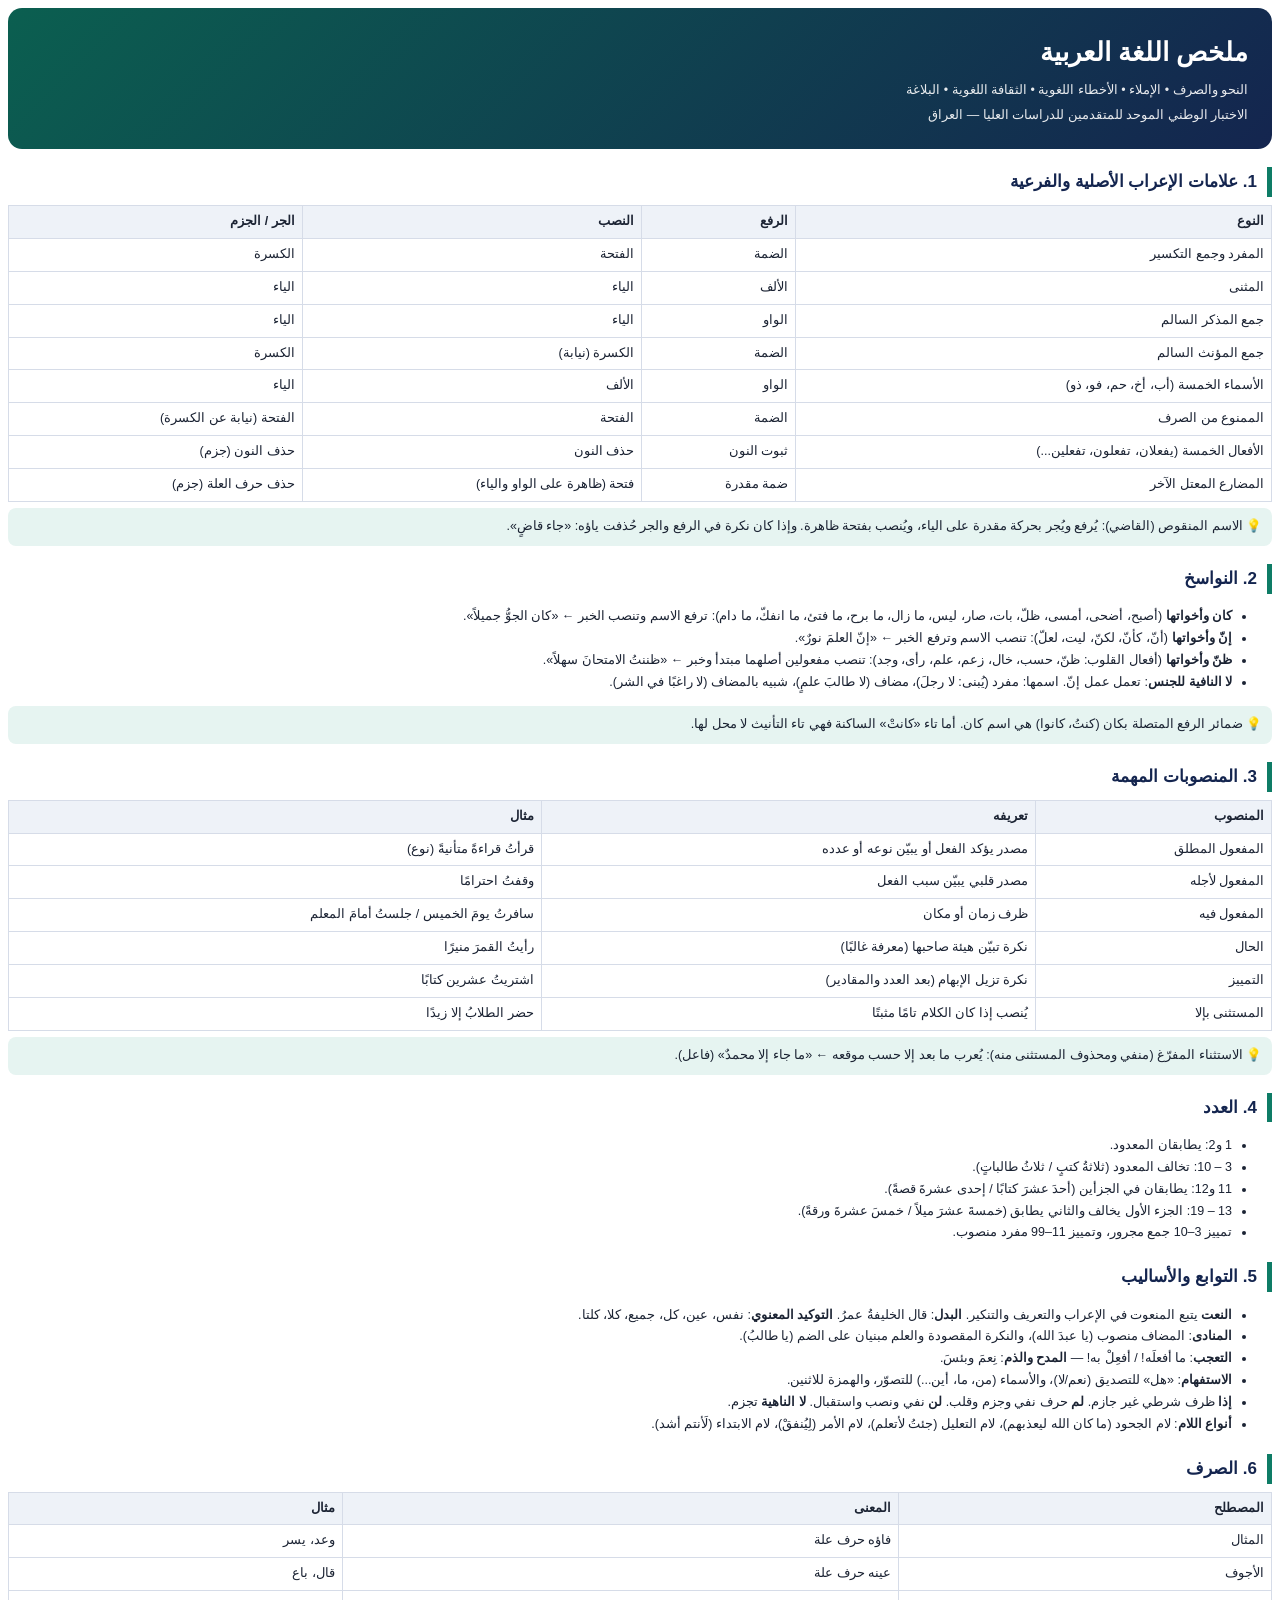
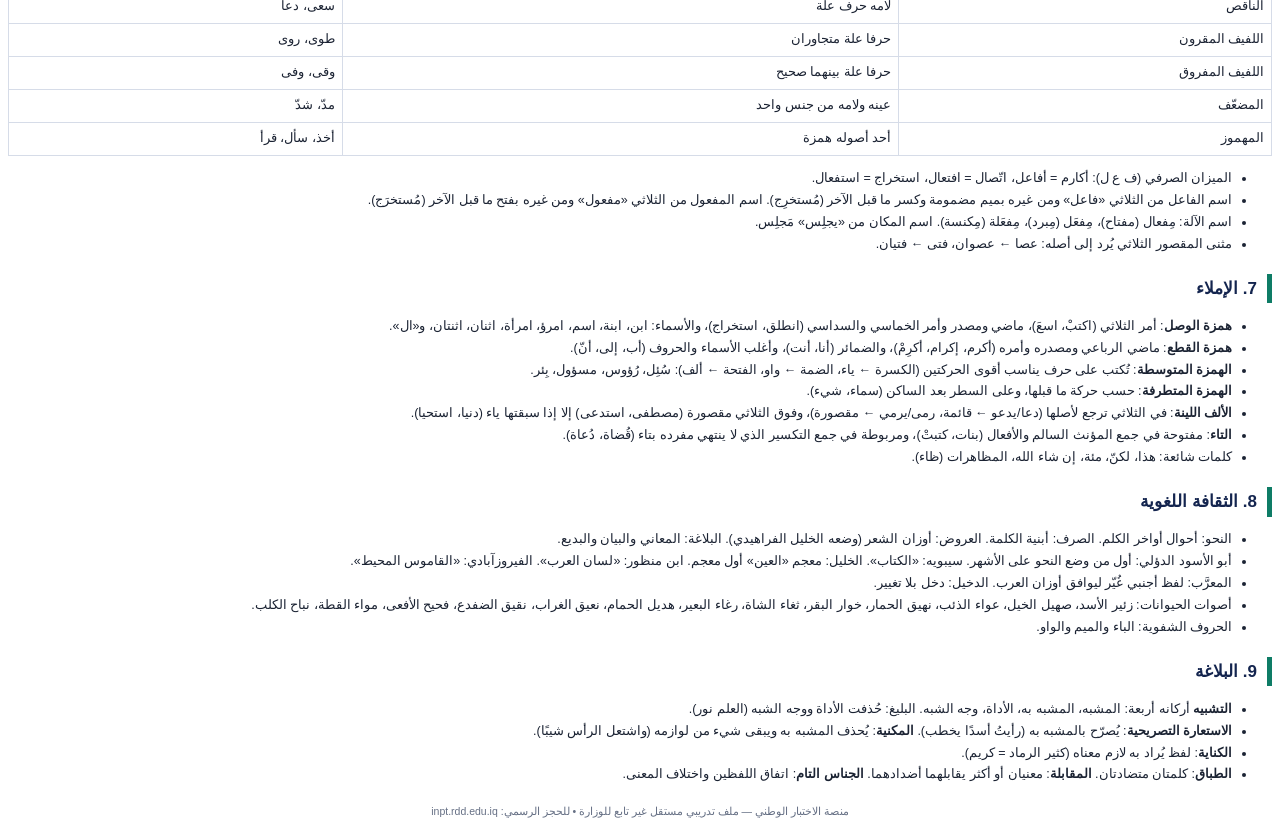
==== print.html @ fa16b0ee "Iraq national exam prep site" ====
<!doctype html>
<html lang="ar" dir="rtl"><head><meta charset="utf-8"><title>ملف للطباعة</title>
<style>
@page{size:A4;margin:16mm 14mm}
body{font-family:'Cairo','Noto Kufi Arabic','Noto Sans Arabic',Tahoma,sans-serif;color:#1b2333;font-size:12.5px;line-height:1.75}
.ltr{direction:ltr;text-align:left;font-family:'DejaVu Sans','Segoe UI',Arial,sans-serif}
.cover{background:linear-gradient(135deg,#0b5f50,#14254f);color:#fff;border-radius:14px;padding:22px 24px;margin-bottom:18px}
.cover h1{margin:0;font-size:26px}.cover p{margin:4px 0 0;opacity:.9}
h2{color:#14254f;border-inline-start:5px solid #0e7c66;padding-inline-start:10px;font-size:17px;margin:18px 0 8px;break-after:avoid}
table{width:100%;border-collapse:collapse;margin:6px 0;break-inside:avoid}
th,td{border:1px solid #d6dce8;padding:5px 7px;text-align:inherit;vertical-align:top}
th{background:#eef2f8}
.tip{background:#e6f4f1;border-radius:8px;padding:8px 10px;margin-top:6px}
.q{border:1px solid #e1e6ef;border-radius:8px;padding:8px 10px;margin-bottom:7px;break-inside:avoid}
.q .t{font-size:10.5px;color:#667085}.q ol{margin:4px 0;padding:0;display:grid;grid-template-columns:1fr 1fr;gap:0 16px}
.q .a{color:#0e7c66;font-weight:700}.q .e{color:#555;font-size:11.5px}
.passage{background:#fffaf0;border:1px dashed #e9cf8f;border-radius:8px;padding:8px 10px;margin:8px 0;break-inside:avoid}
.foot{margin-top:16px;color:#667085;font-size:10.5px;text-align:center}
</style></head><body><div id="out"></div>
<script src="js/data-arabic.js"></script><script src="js/data-english.js"></script><script src="js/data-computer.js"></script><script src="js/notes.js"></script>
<script>
const esc=s=>String(s).replace(/[&<>]/g,c=>({'&':'&amp;','<':'&lt;','>':'&gt;'}[c]));
const doc=(new URLSearchParams(location.search).get('doc')||'arabic-notes').split('-');
const s=doc[0], kind=doc[1], out=document.getElementById('out');
const names={arabic:'اللغة العربية',english:'اللغة الإنكليزية (INELT)',computer:'الحاسوب (INCPT)'};
const foot='<div class="foot">منصة الاختبار الوطني — ملف تدريبي مستقل غير تابع للوزارة • للحجز الرسمي: inpt.rdd.edu.iq</div>';
if(kind==='notes'){
 const N=NOTES[s];
 out.innerHTML=`<div class="cover"><h1>${N.title}</h1><p>${N.sub}</p><p>الاختبار الوطني الموحد للمتقدمين للدراسات العليا — العراق</p></div>`+
  N.sections.map(x=>`<h2>${x.h}</h2><div class="${s==='english'?'ltr':''}">${x.html}</div>`).join('')+foot;
}else{
 const B=BANK[s], L=B[0].ltr, keys=L?['A','B','C','D']:['أ','ب','ج','د'];
 let lastP=null, html=`<div class="cover"><h1>بنك أسئلة ${names[s]} مع الإجابات</h1><p>${B.length} سؤالاً تدريبياً مع الإجابة الصحيحة والشرح — الإجابة الصحيحة مذكورة أسفل كل سؤال.</p></div>`;
 const topics=[...new Set(B.map(q=>q.t))];
 topics.forEach(t=>{html+=`<h2>${esc(t)}</h2>`;B.filter(q=>q.t===t).forEach((q,i)=>{
  if(q.p&&q.p!==lastP){lastP=q.p;const P=PASSAGES[q.p];html+=`<div class="passage ltr"><b>Passage: ${esc(P.title)}</b><br>${esc(P.text)}</div>`;}
  // ترتيب ثابت للخيارات مع إخفاء موقع الإجابة: تدوير حسب رقم السؤال
  const r=(i*3+1)%4, opts=q.o.map((o,j)=>({o,c:j===0})); const rot=opts.slice(r).concat(opts.slice(0,r));
  const ci=rot.findIndex(x=>x.c);
  html+=`<div class="q"><div class="t">${q.id}</div><div class="${L?'ltr':''}"><b>${i+1}. ${esc(q.q)}</b><ol type="${L?'A':'1'}" style="list-style:none">${rot.map((x,j)=>`<li>${keys[j]}) ${esc(x.o)}</li>`).join('')}</ol></div>
   <div class="a ${L?'ltr':''}">✔ ${L?'Answer':'الإجابة'}: ${keys[ci]}) ${esc(q.o[0])}</div><div class="e">💡 ${esc(q.e)}</div></div>`;});});
 out.innerHTML=html+foot;
}
document.title=doc.join('-');
</script></body></html>
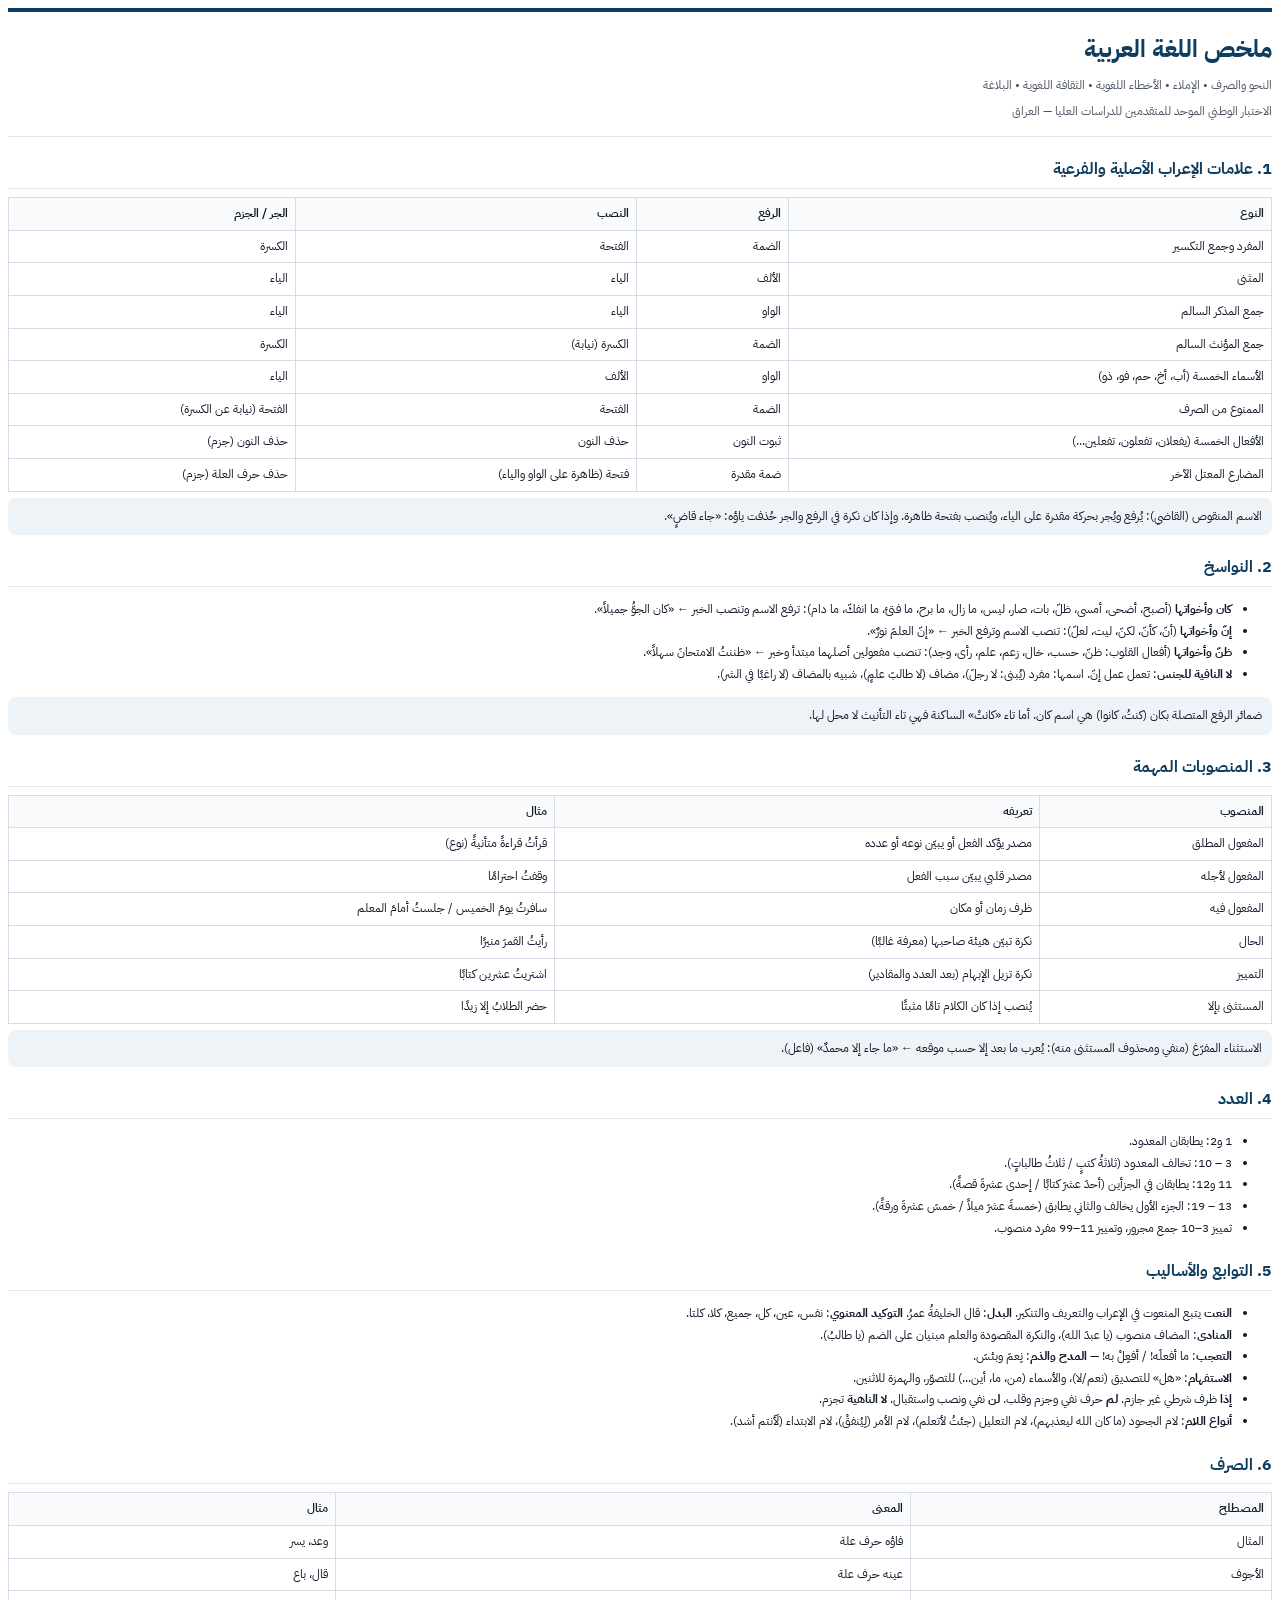
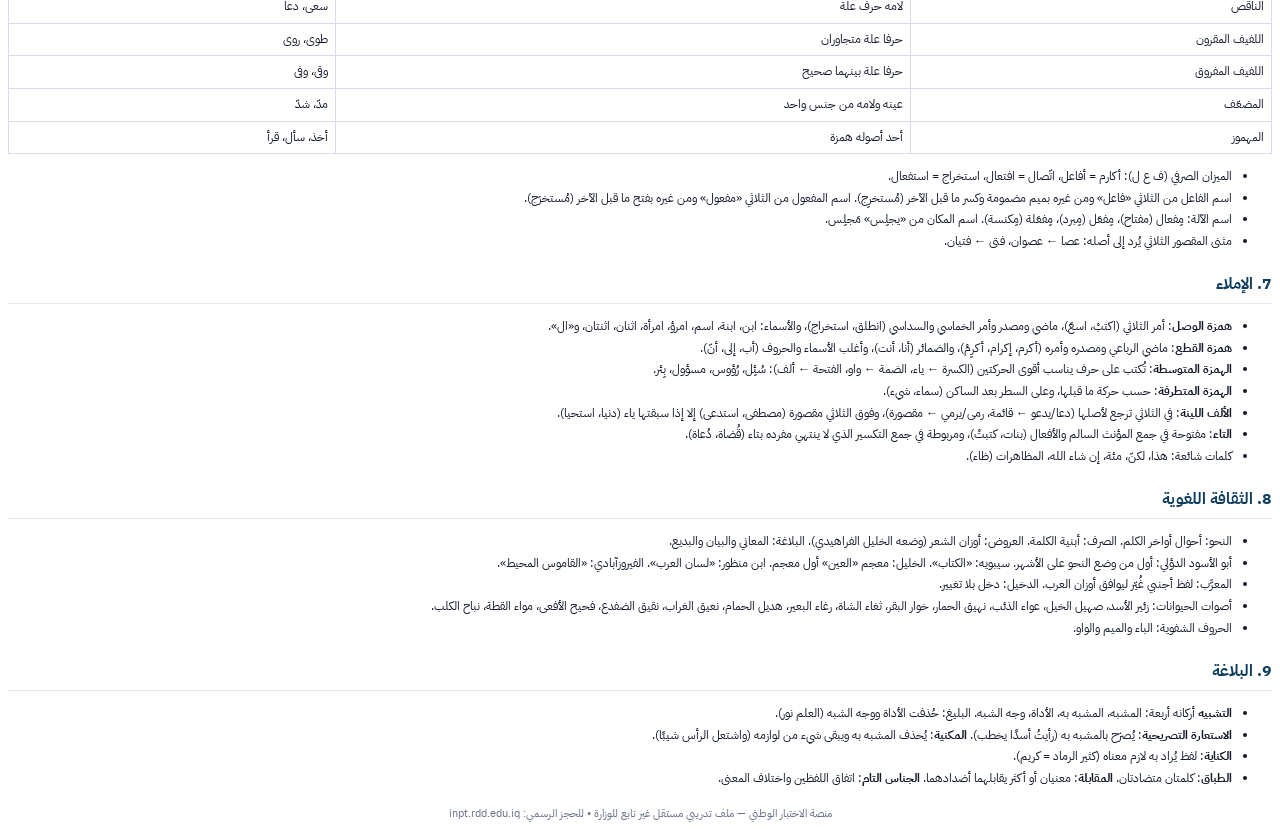
==== commit 7eeed91e: "Redesign: minimal institutional UI, self-hosted IBM Plex Sans Arabic + Inter fonts" ====
--- a/print.html
+++ b/print.html
@@ -2,18 +2,28 @@
 <html lang="ar" dir="rtl"><head><meta charset="utf-8"><title>ملف للطباعة</title>
 <style>
 @page{size:A4;margin:16mm 14mm}
-body{font-family:'Cairo','Noto Kufi Arabic','Noto Sans Arabic',Tahoma,sans-serif;color:#1b2333;font-size:12.5px;line-height:1.75}
-.ltr{direction:ltr;text-align:left;font-family:'DejaVu Sans','Segoe UI',Arial,sans-serif}
-.cover{background:linear-gradient(135deg,#0b5f50,#14254f);color:#fff;border-radius:14px;padding:22px 24px;margin-bottom:18px}
-.cover h1{margin:0;font-size:26px}.cover p{margin:4px 0 0;opacity:.9}
-h2{color:#14254f;border-inline-start:5px solid #0e7c66;padding-inline-start:10px;font-size:17px;margin:18px 0 8px;break-after:avoid}
+@font-face{font-family:'Plex';font-weight:400;src:url(assets/fonts/plex-arabic-400.woff2) format('woff2');unicode-range:U+0600-06FF,U+FB50-FDFF,U+FE70-FEFF}
+@font-face{font-family:'Plex';font-weight:400;src:url(assets/fonts/plex-arabic-latin-400.woff2) format('woff2');unicode-range:U+0000-00FF,U+2000-206F}
+@font-face{font-family:'Inter';font-weight:400;src:url(assets/fonts/inter-400.woff2) format('woff2')}
+@font-face{font-family:'Plex';font-weight:600;src:url(assets/fonts/plex-arabic-600.woff2) format('woff2');unicode-range:U+0600-06FF,U+FB50-FDFF,U+FE70-FEFF}
+@font-face{font-family:'Plex';font-weight:600;src:url(assets/fonts/plex-arabic-latin-600.woff2) format('woff2');unicode-range:U+0000-00FF,U+2000-206F}
+@font-face{font-family:'Inter';font-weight:600;src:url(assets/fonts/inter-600.woff2) format('woff2')}
+@font-face{font-family:'Plex';font-weight:700;src:url(assets/fonts/plex-arabic-700.woff2) format('woff2');unicode-range:U+0600-06FF,U+FB50-FDFF,U+FE70-FEFF}
+@font-face{font-family:'Plex';font-weight:700;src:url(assets/fonts/plex-arabic-latin-700.woff2) format('woff2');unicode-range:U+0000-00FF,U+2000-206F}
+@font-face{font-family:'Inter';font-weight:700;src:url(assets/fonts/inter-700.woff2) format('woff2')}
+
+body{font-family:'Plex','Noto Sans Arabic',Tahoma,sans-serif;color:#111827;font-size:12px;line-height:1.8}
+.ltr{direction:ltr;text-align:left;font-family:'Inter','Plex',Arial,sans-serif;line-height:1.6}
+.cover{border-top:4px solid #0f3d5e;border-bottom:1px solid #e5e7eb;padding:16px 0 14px;margin-bottom:18px}
+.cover h1{margin:0;font-size:24px;color:#0f3d5e;font-weight:700}.cover p{margin:4px 0 0;color:#4b5563}
+h2{color:#0f3d5e;border-bottom:1px solid #e5e7eb;padding-bottom:4px;font-size:16px;font-weight:700;margin:18px 0 8px;break-after:avoid}
 table{width:100%;border-collapse:collapse;margin:6px 0;break-inside:avoid}
 th,td{border:1px solid #d6dce8;padding:5px 7px;text-align:inherit;vertical-align:top}
-th{background:#eef2f8}
-.tip{background:#e6f4f1;border-radius:8px;padding:8px 10px;margin-top:6px}
+th{background:#f9fafb;font-weight:600}
+.tip{background:#eef3f7;border-radius:8px;padding:8px 10px;margin-top:6px}
 .q{border:1px solid #e1e6ef;border-radius:8px;padding:8px 10px;margin-bottom:7px;break-inside:avoid}
 .q .t{font-size:10.5px;color:#667085}.q ol{margin:4px 0;padding:0;display:grid;grid-template-columns:1fr 1fr;gap:0 16px}
-.q .a{color:#0e7c66;font-weight:700}.q .e{color:#555;font-size:11.5px}
+.q .a{color:#15803d;font-weight:700}.q .e{color:#555;font-size:11.5px}
 .passage{background:#fffaf0;border:1px dashed #e9cf8f;border-radius:8px;padding:8px 10px;margin:8px 0;break-inside:avoid}
 .foot{margin-top:16px;color:#667085;font-size:10.5px;text-align:center}
 </style></head><body><div id="out"></div>
@@ -38,7 +48,7 @@
   const r=(i*3+1)%4, opts=q.o.map((o,j)=>({o,c:j===0})); const rot=opts.slice(r).concat(opts.slice(0,r));
   const ci=rot.findIndex(x=>x.c);
   html+=`<div class="q"><div class="t">${q.id}</div><div class="${L?'ltr':''}"><b>${i+1}. ${esc(q.q)}</b><ol type="${L?'A':'1'}" style="list-style:none">${rot.map((x,j)=>`<li>${keys[j]}) ${esc(x.o)}</li>`).join('')}</ol></div>
-   <div class="a ${L?'ltr':''}">✔ ${L?'Answer':'الإجابة'}: ${keys[ci]}) ${esc(q.o[0])}</div><div class="e">💡 ${esc(q.e)}</div></div>`;});});
+   <div class="a ${L?'ltr':''}">✔ ${L?'Answer':'الإجابة'}: ${keys[ci]}) ${esc(q.o[0])}</div><div class="e">${esc(q.e)}</div></div>`;});});
  out.innerHTML=html+foot;
 }
 document.title=doc.join('-');
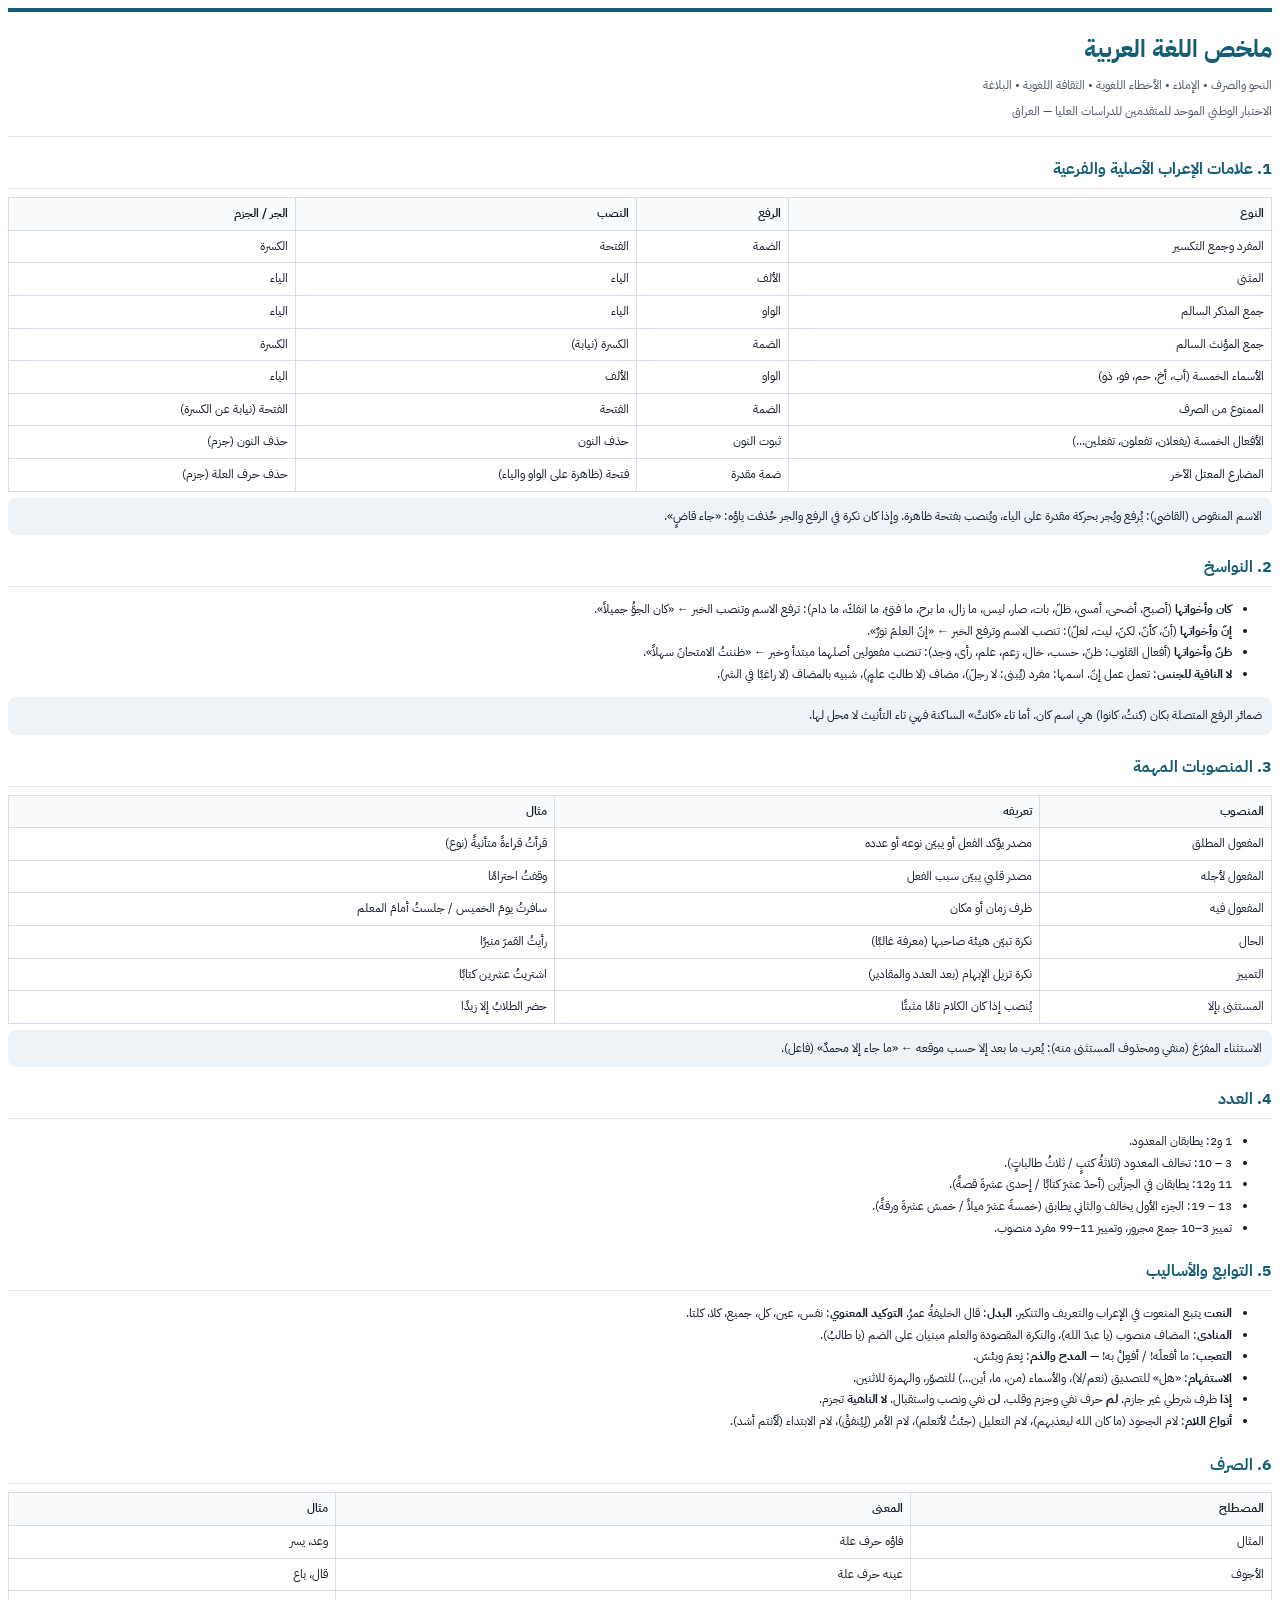
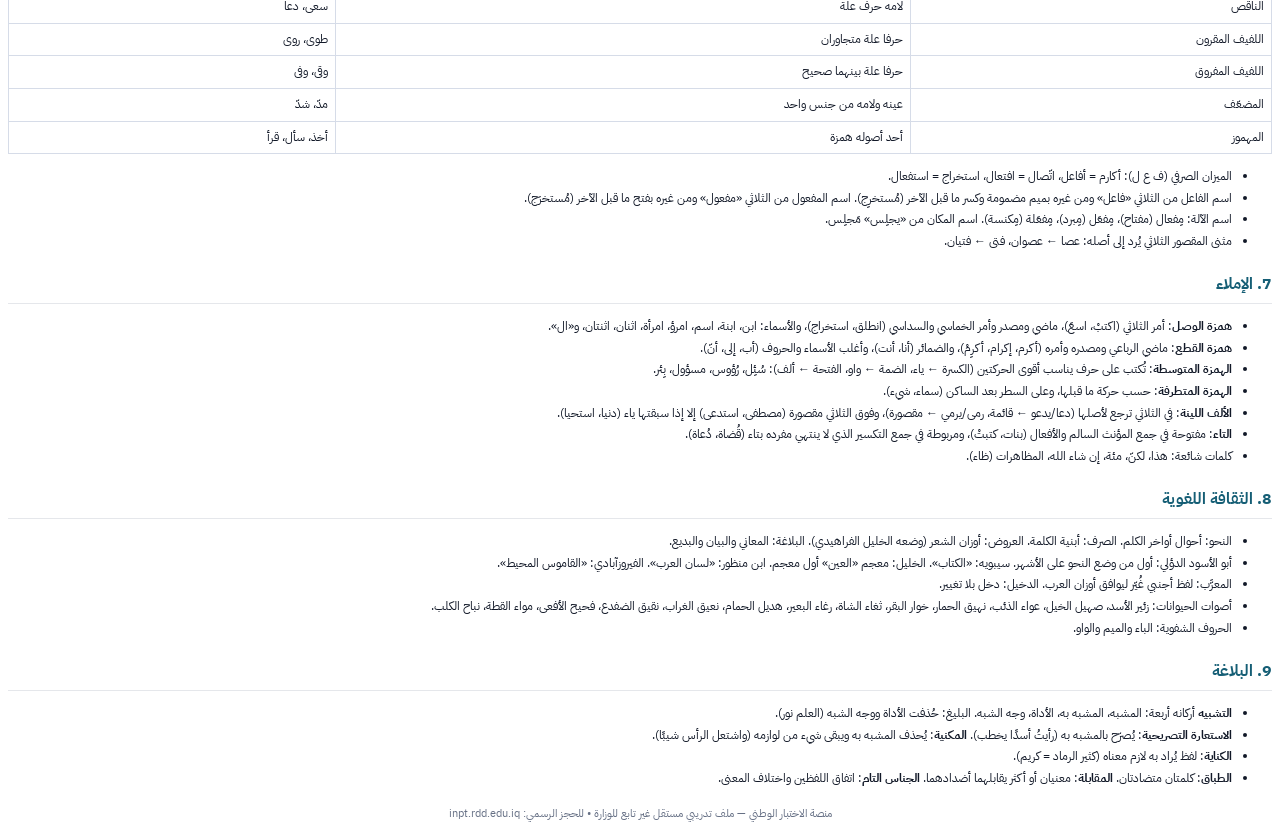
==== commit 837cce73: "v5: verified exam guide, study plans, cheat sheets, glossary; focus/exam mode redesign, dark mode, p" ====
--- a/print.html
+++ b/print.html
@@ -14,20 +14,21 @@
 
 body{font-family:'Plex','Noto Sans Arabic',Tahoma,sans-serif;color:#111827;font-size:12px;line-height:1.8}
 .ltr{direction:ltr;text-align:left;font-family:'Inter','Plex',Arial,sans-serif;line-height:1.6}
-.cover{border-top:4px solid #0f3d5e;border-bottom:1px solid #e5e7eb;padding:16px 0 14px;margin-bottom:18px}
-.cover h1{margin:0;font-size:24px;color:#0f3d5e;font-weight:700}.cover p{margin:4px 0 0;color:#4b5563}
-h2{color:#0f3d5e;border-bottom:1px solid #e5e7eb;padding-bottom:4px;font-size:16px;font-weight:700;margin:18px 0 8px;break-after:avoid}
+.cover{border-top:4px solid #155e75;border-bottom:1px solid #e5e7eb;padding:16px 0 14px;margin-bottom:18px}
+.cover h1{margin:0;font-size:24px;color:#155e75;font-weight:700}.cover p{margin:4px 0 0;color:#4b5563}
+h2{color:#155e75;border-bottom:1px solid #e5e7eb;padding-bottom:4px;font-size:16px;font-weight:700;margin:18px 0 8px;break-after:avoid}
 table{width:100%;border-collapse:collapse;margin:6px 0;break-inside:avoid}
 th,td{border:1px solid #d6dce8;padding:5px 7px;text-align:inherit;vertical-align:top}
 th{background:#f9fafb;font-weight:600}
 .tip{background:#eef3f7;border-radius:8px;padding:8px 10px;margin-top:6px}
 .q{border:1px solid #e1e6ef;border-radius:8px;padding:8px 10px;margin-bottom:7px;break-inside:avoid}
 .q .t{font-size:10.5px;color:#667085}.q ol{margin:4px 0;padding:0;display:grid;grid-template-columns:1fr 1fr;gap:0 16px}
-.q .a{color:#15803d;font-weight:700}.q .e{color:#555;font-size:11.5px}
+.q b{white-space:pre-line}.q .a{color:#15803d;font-weight:700}.q .e{color:#555;font-size:11.5px}
 .passage{background:#fffaf0;border:1px dashed #e9cf8f;border-radius:8px;padding:8px 10px;margin:8px 0;break-inside:avoid}
 .foot{margin-top:16px;color:#667085;font-size:10.5px;text-align:center}
 </style></head><body><div id="out"></div>
-<script src="js/data-arabic.js"></script><script src="js/data-english.js"></script><script src="js/data-computer.js"></script><script src="js/notes.js"></script>
+<script>window.BANK={};window.PASSAGES={};window.__bankLoad=function(s,d){Object.assign(PASSAGES,d.passages||{});BANK[s]=d.items.map(function(x){var r=x[5]>=0?d.sources[x[5]]:null;return {id:x[0],t:x[1],q:x[2],o:x[3],e:x[4],src:r&&r.u||null,srcName:r&&r.n||null,p:x[6]||null,ltr:s!=='arabic'};});};</script>
+<script src="js/bank/arabic.js"></script><script src="js/bank/english.js"></script><script src="js/bank/computer.js"></script><script src="js/notes.js"></script>
 <script>
 const esc=s=>String(s).replace(/[&<>]/g,c=>({'&':'&amp;','<':'&lt;','>':'&gt;'}[c]));
 const doc=(new URLSearchParams(location.search).get('doc')||'arabic-notes').split('-');
@@ -48,7 +49,7 @@
   const r=(i*3+1)%4, opts=q.o.map((o,j)=>({o,c:j===0})); const rot=opts.slice(r).concat(opts.slice(0,r));
   const ci=rot.findIndex(x=>x.c);
   html+=`<div class="q"><div class="t">${q.id}</div><div class="${L?'ltr':''}"><b>${i+1}. ${esc(q.q)}</b><ol type="${L?'A':'1'}" style="list-style:none">${rot.map((x,j)=>`<li>${keys[j]}) ${esc(x.o)}</li>`).join('')}</ol></div>
-   <div class="a ${L?'ltr':''}">✔ ${L?'Answer':'الإجابة'}: ${keys[ci]}) ${esc(q.o[0])}</div><div class="e">${esc(q.e)}</div></div>`;});});
+   <div class="a ${L?'ltr':''}">✔ ${L?'Answer':'الإجابة'}: ${keys[ci]}) ${esc(q.o[0])}</div><div class="e">${esc(q.e)}${q.src?' — المصدر: '+q.src.replace('https://',''):q.srcName?' — المصدر: ملف «'+esc(q.srcName)+'»':''}</div></div>`;});});
  out.innerHTML=html+foot;
 }
 document.title=doc.join('-');
